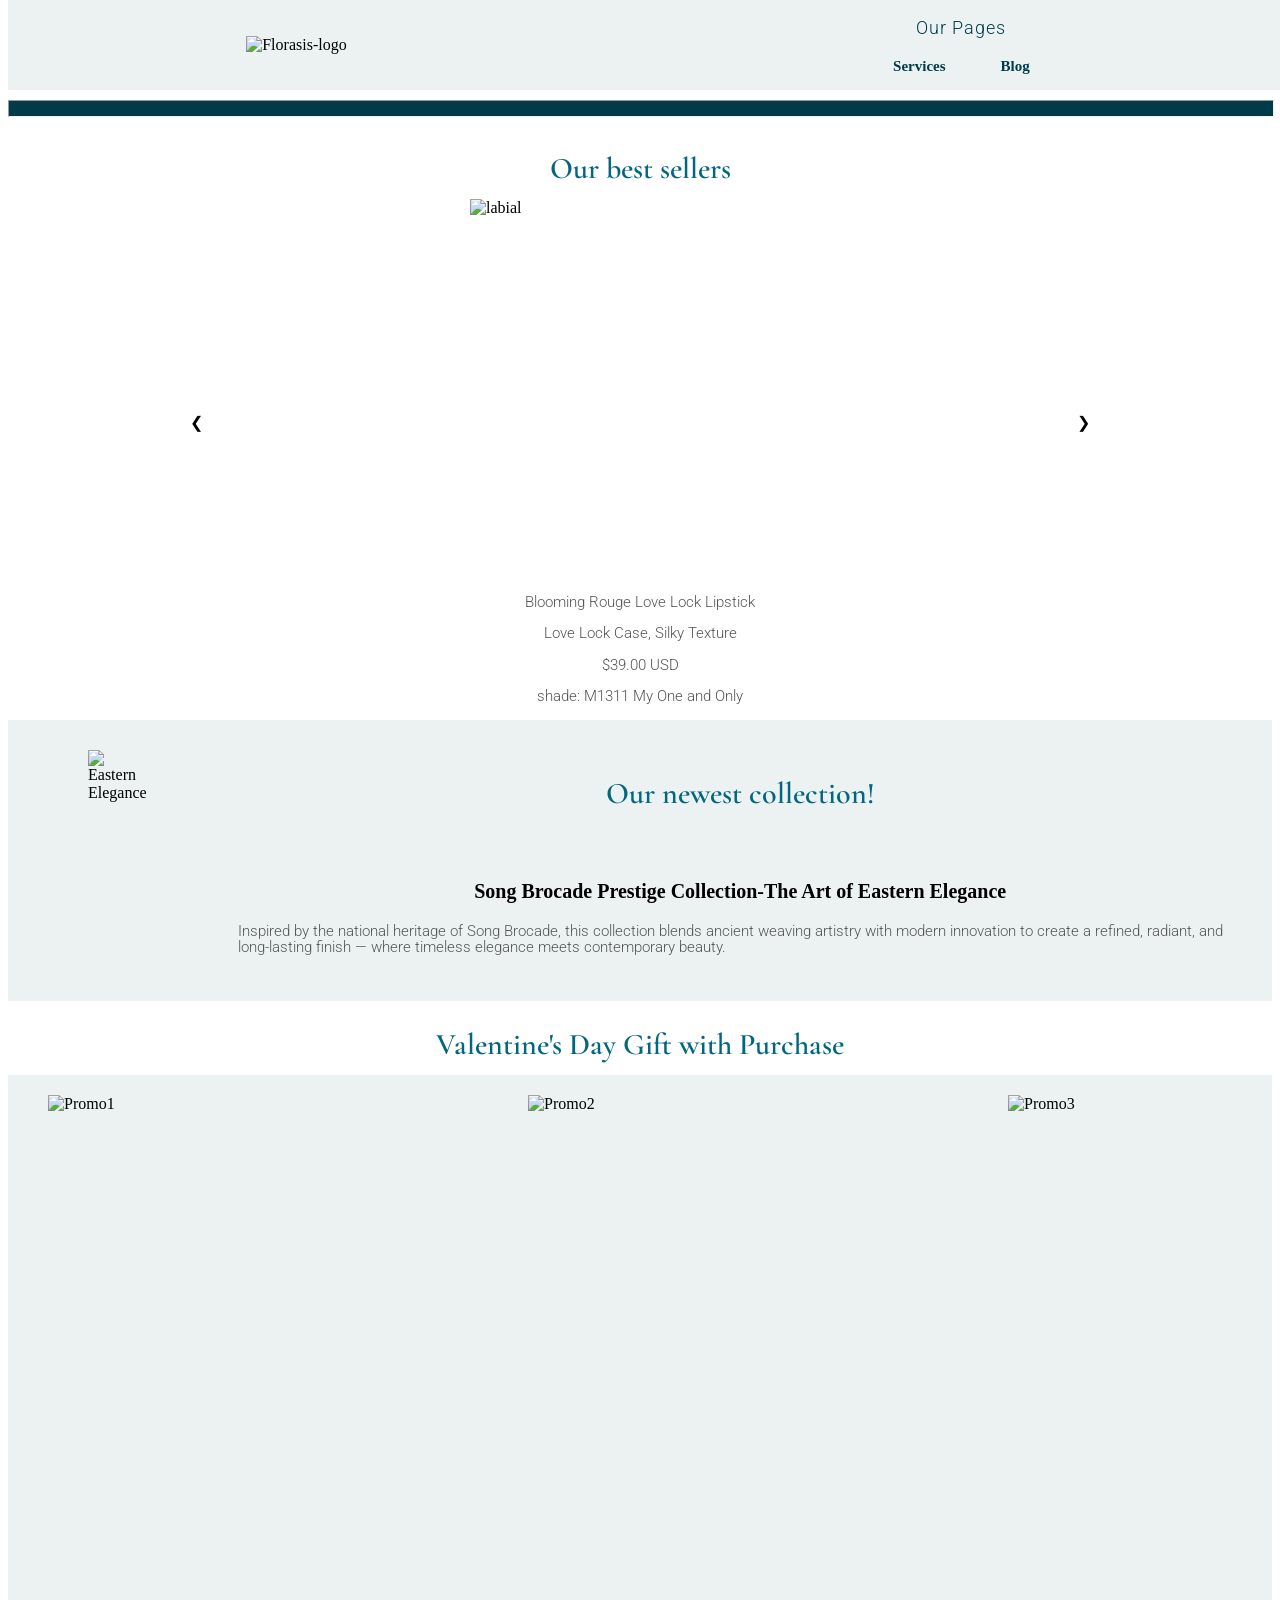
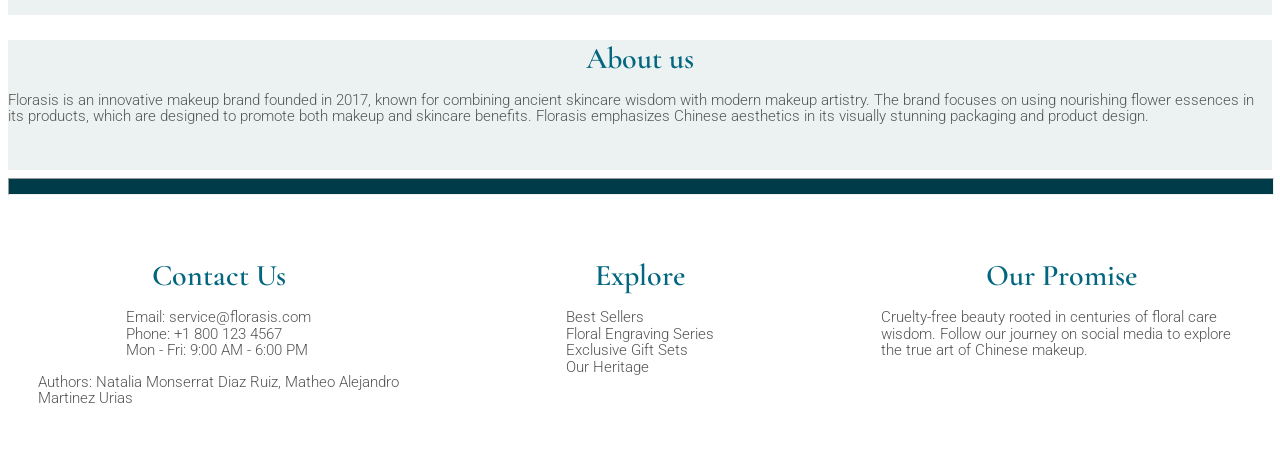
==== index.html @ 4477ad55 "Resuelve conflictos y actualiza el diseño del Blog" ====
<!DOCTYPE html>
<html lang="en">
<head>
    <meta charset="UTF-8">
    <meta name="viewport" content="width=device-width, initial-scale=1.0">
    <title>Florasis</title>
    <link rel="stylesheet" href="estilo.css">
</head>
<body>
    <header class="header">
        <div class="Principal">
        <div><img class="Florasis" src="https://florasis.com/cdn/shop/files/Logo_7b231d94-d299-453a-9dce-96895a4b28f2.png?v=1721810418&width=1385" alt="Florasis-logo"></div>
        <div class="bloque-enlaces">
                <p id="enlaces-name">Our Pages</p>      
            <div class="enlaces">
                <a href="services.html" class="botones">Services</a>
                <a href="Blog.html" class="botones">Blog</a>
            </div>
            </div>
        </div>
    </header>
 
  
    <hr id="division">

    <div class="carousel">
        <h2>Our best sellers</h2>       
         
        <input type="radio" name="slider" id="s1" checked>
        <div class="slide img1"><img class="productos" src="https://florasis.com/cdn/shop/files/1311_f58c71ea-965e-47b1-83de-472a12ef1d32.webp?v=1745561190&width=900" alt="labial">
            <p>Blooming Rouge Love Lock Lipstick</p><p>Love Lock Case, Silky Texture</p><p>$39.00 USD </p><p>shade: M1311 My One and Only</p>
        </div>

        <input type="radio" name="slider" id="s2">
        <div class="slide img2"><img class="productos" src="https://florasis.com/cdn/shop/files/01_5ebd5a58-1ffc-42a4-b688-25ff76d1d26d.webp?v=1764293578&width=900" alt="sombras">
            <p>Floral Engraving Phoenix Makeup Palette</p><p>Artful Engravings & Rich Colors</p><p>$59.00 USD</p><p>shade: 01 Gold Brown</p>
        </div>

        <input type="radio" name="slider" id="s3">
        <div class="slide img3"><img class="productos" src="https://florasis.com/cdn/shop/files/1_52b687ed-1ea4-4a6b-b625-e5d5f3cc7b67.webp?v=1770970662&width=900" alt="paleta">
            <p>Beijing Opera Makeup Palette (Limited Edition)</p><p>A myriad of colors for infinite drama</p><p>$59.00 USD</p><p>shade: 01 Melodic Might</p>
        </div>

        <input type="radio" name="slider" id="s4">
        <div class="slide img4"><img class="productos" src="https://florasis.com/cdn/shop/files/2.0_KV__C1314_800X1000_1eb10fcb-9287-4e13-95dd-56f48f4d356a.webp?v=1755054030&width=900" alt="labial">
            <p>Blooming Rouge Soft Matte Love Lock Lipstick</p><p>Crafted for Harmonious Texture, Designed for Eternal Love</p><p>$44.00 USD</p><p>shade: C1314 Maple Crush</p>
        </div>
    
            
        <div class="nav"> 
            <label for="s4" class="prev">&#10094;</label> 
            <label for="s2" class="next">&#10095;</label>
            
            <label for="s1" class="prev">&#10094;</label> 
            <label for="s3" class="next">&#10095;</label>
            
            <label for="s2" class="prev">&#10094;</label> 
            <label for="s4" class="next">&#10095;</label>
            
            <label for="s3" class="prev">&#10094;</label> 
            <label for="s1" class="next">&#10095;</label> 
        </div>

    </div>

    <div style="display: flex; background-color: rgb(236, 242, 242);">
        <div style="padding: 30px;"><img id="collection" src="https://florasis.com/cdn/shop/files/1168-1460_1cae5e27-6712-4710-91e8-d1e9d120038e.webp?v=1759864689&width=972" alt="Eastern Elegance"></div>
        <br><br>
        <div style="padding: 30px;">
            <h2>Our newest collection!</h2>
            <br><br>
            <h3 id="h3">Song Brocade Prestige Collection-The Art of Eastern Elegance</h3>
            <p>Inspired by the national heritage of Song Brocade, this collection blends ancient weaving artistry with modern innovation to create a refined, radiant, and long-lasting finish — where timeless elegance meets contemporary beauty.</p>
        </div>
    </div> 
    
    <div><h2>Valentine's Day Gift with Purchase</h2></div>
    <div style="display: flex; background-color: rgb(236, 242, 242);">
            <div><img class="valentine" style="margin-left: 20px;" src="https://florasis.com/cdn/shop/files/discount3_700x.webp?v=1770202936" alt="Promo1"></div>
            <div><img class="valentine" src="https://florasis.com/cdn/shop/files/discout1_700x.webp?v=1770202936" alt="Promo2"></div>
            <div><img class="valentine" style="margin-right: 20px;" src="https://florasis.com/cdn/shop/files/discout2_700x.webp?v=1770202937" alt="Promo3"></div>
    </div>

    <div id="aboutus">
        <div><h2>About us</h2></div>
        <div><p>Florasis is an innovative makeup brand founded in 2017, known for combining ancient skincare wisdom with modern makeup artistry. The brand focuses on using nourishing flower essences in its products, which are designed to promote both makeup and skincare benefits. Florasis emphasizes Chinese aesthetics in its visually stunning packaging and product design.</p></div>
    </div>

    <hr style="width:100%; background-color: rgb(0, 59, 74); height: 15px;">

<footer>
    <div class="pie-pagina">
        <div class="columna-footer espacio-texto">
            <h2>Contact Us</h2>
            <p>Email: service@florasis.com<br>Phone: +1 800 123 4567<br>Mon - Fri: 9:00 AM - 6:00 PM</p>
            <p>Authors: Natalia Monserrat Diaz Ruiz, Matheo Alejandro Martinez Urias</p>
        </div>
        <div class="columna-footer espacio-texto">
            <h2>Explore</h2>
            <p>Best Sellers<br>Floral Engraving Series<br>Exclusive Gift Sets<br>Our Heritage</p>
        </div>
        <div class="columna-footer espacio-texto">
            <h2>Our Promise</h2>
            <p>Cruelty-free beauty rooted in centuries of floral care wisdom. Follow our journey on social media to explore the true art of Chinese makeup.</p>
        </div>
    </div>
</footer>
 
</body>
</html>
---- estilo.css ----
@import url('https://fonts.googleapis.com/css2?family=Cormorant+Garamond:ital,wght@0,400;0,600;1,400&family=Roboto:wght@300;400&display=swap');
.header{
   position: fixed;
   top: 0;
   width: 100%;
   z-index: 1000;
}
.Florasis{
 width: 240px;
 height: 60px;
}
.Principal{
   background-color: rgb(236, 242, 242);
   height: 90px;
   gap: 50px;
   display: flex;
   flex-direction: row;
   justify-content: space-around;
   align-items: center;
}
.botones{
    background-color: rgb(236, 242, 242); 
    color: rgb(0, 59, 74); 
    text-decoration: none; 
    padding: 10px 20px; 
    border-radius: 8px; 
    font-weight: 600; 
    font-size: 15px;
}
.bloque-enlaces{
   display: flex;
   flex-direction: column; 
   align-items: center;
   margin-top: 1%;
}
.enlaces{
   display: flex;
   gap: 15px;
}
#enlaces-name{
   margin: 0 0 10px 0;
   font-size: 18px;
   font-family: 'Roboto', sans-serif;
   letter-spacing: 1px;
   color: rgb(0, 59, 74);
}
#division{
   width: 100%;
   background-color: rgb(0, 59, 74);
   height: 15px;
   margin-top: 100px;
}
   .productos{
   height: 380px;
   width: 340px;
   transition: transform 0.1s ease;
   cursor: pointer;
   display: inline-block;
   margin: 5px;
}
.productos:hover{
   transform: scale(1.1);
   z-index: 10;
}
.promo{
   padding: 30 px;
   align-items: center;
   height: 50px;
}
.carousel {
   position: relative;
   width: 100%;
   margin: auto;
   overflow: hidden;
   max-width: 900px;
   z-index: 1;
}
input[type="radio"] {
   display: none;
   }
.slide {
   position: absolute;
   width: 100%;
   opacity: 0;
   transition: opacity 0.5s ease;
}
.slide img { 
   max-width: 600px;
   display: block; 
   margin: auto;
}
.nav {
   position: absolute;
   top: 50%;
   width: 100%;
   display: flex;
   justify-content: space-between;
   transform: translateY(-50%);
}
.nav label {
display: none;
}
#s1:checked ~ .img1,
#s2:checked ~ .img2,
#s3:checked ~ .img3,
#s4:checked ~ .img4{
   opacity: 1;
   position: relative;
}
#s1:checked ~ .nav label.prev[for="s4"], 
#s1:checked ~ .nav label.next[for="s2"], 
#s2:checked ~ .nav label.prev[for="s1"], 
#s2:checked ~ .nav label.next[for="s3"], 
#s3:checked ~ .nav label.prev[for="s2"], 
#s3:checked ~ .nav label.next[for="s4"], 
#s4:checked ~ .nav label.prev[for="s3"], 
#s4:checked ~ .nav label.next[for="s1"] {
   display: block; 
}
.valentine{
   align-items: center;
   display: flex;
   height: 500px;
   width: 440px;
   padding: 20px;
   cursor: pointer;
   transition: transform 0.1s ease;
}
.valentine:hover{
   transform: scale(1.1);
   z-index: 10;
}
#collection{
   width: 430px;
   height: 450px;
   cursor: pointer;
   transition: transform 0.1s ease;
   margin-left: 50px;
   margin-right: 30px
}
#collection:hover{
  transform: scale(1.1);
   z-index: 10; 
}
#aboutus{
   background-color: rgb(236, 242, 242);
   height: 130px;
   display: block;
}
h2{
   color: rgb(2, 102, 127);
   font-family: 'Cormorant Garamond', serif;
   font-size: 30px;
   font-weight: 600;
   margin-bottom: 12px;
   justify-content: center;
   display: flex;
}
p{
   color: #555; 
   font-family: 'Roboto', sans-serif;
   font-size: 15px;
   font-weight: 300;
   line-height: 1.1;
   display: flex;
   justify-content: center;
}
#h3{
   justify-content: center;
   display: flex;
   font-size: 20px;
}
.pie-pagina {
    display: flex;
    justify-content: space-between;
    padding: 30px;
    gap: 20px;
}
.columna-footer {
    width: 30%;
}
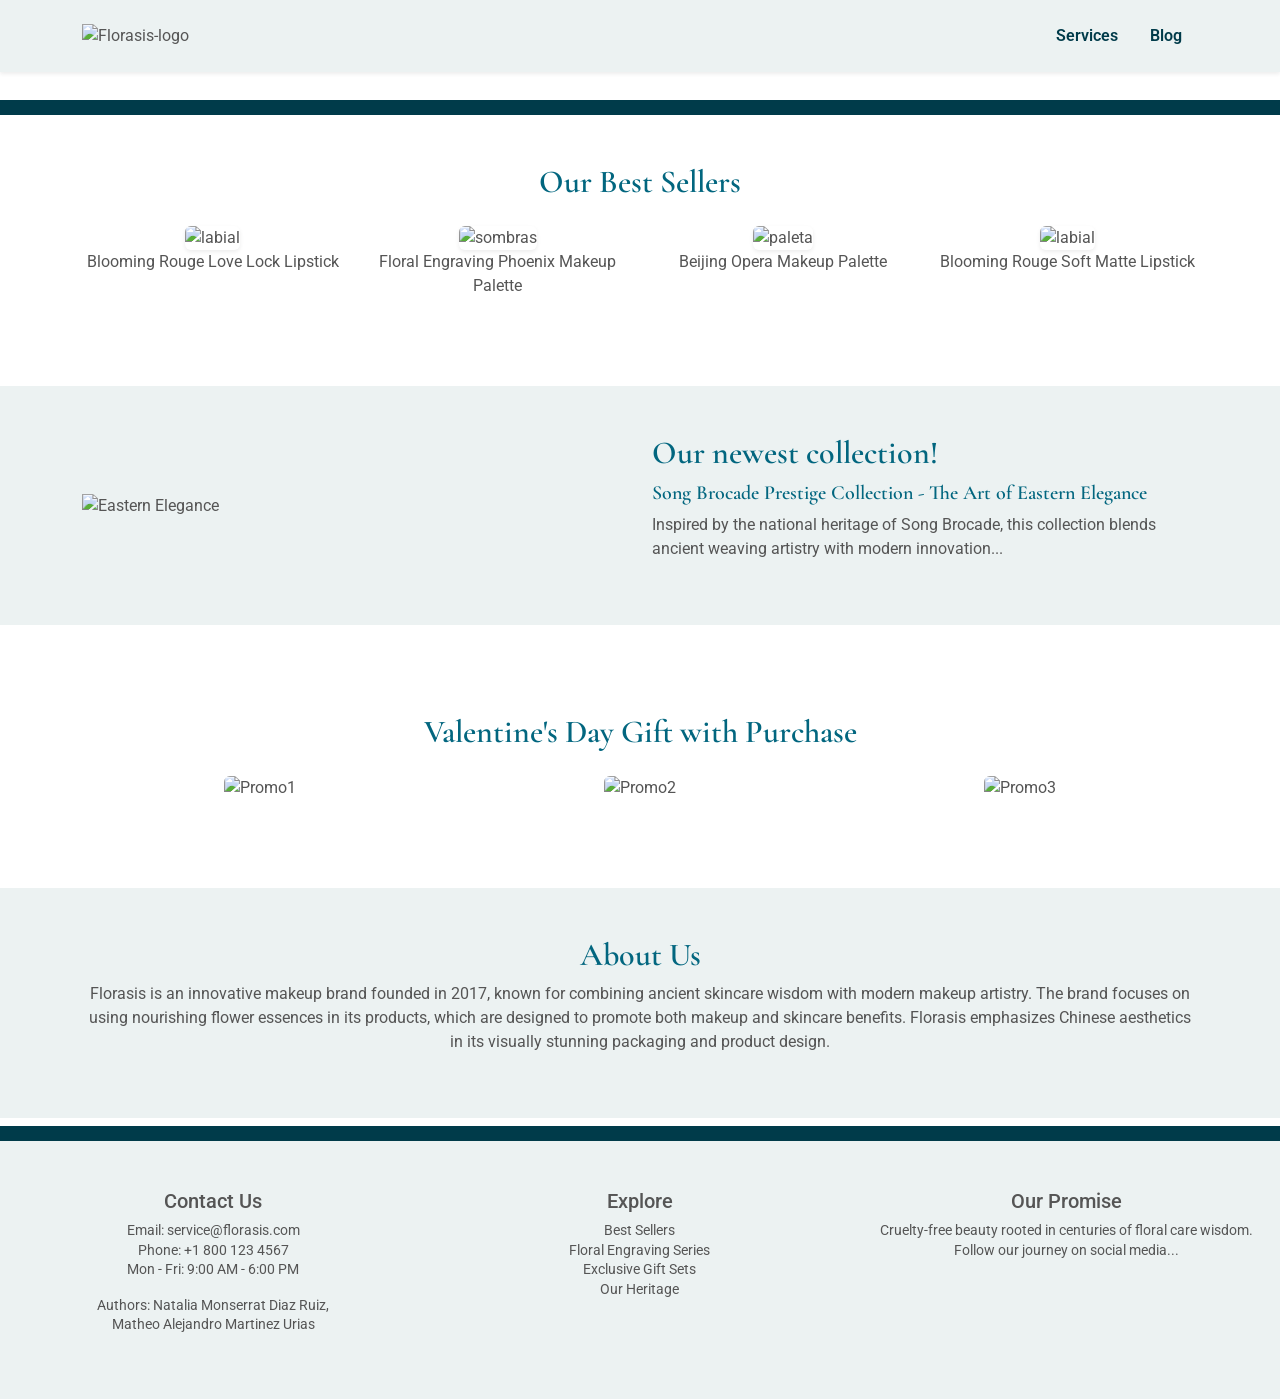
==== commit d2e79470: "Merge branch 'main' of https://github.com/nataliadiaz1-stack/Evaluacion_EstructuraWeb" ====
--- a/index.html
+++ b/index.html
@@ -1,110 +1,116 @@
 <!DOCTYPE html>
-<html lang="en">
+<html lang="es">
 <head>
-    <meta charset="UTF-8">
-    <meta name="viewport" content="width=device-width, initial-scale=1.0">
-    <title>Florasis</title>
-    <link rel="stylesheet" href="estilo.css">
+  <meta charset="UTF-8">
+  <meta name="viewport" content="width=device-width, initial-scale=1.0">
+  <title>Florasis con Bootstrap</title>
+  <link href="https://cdn.jsdelivr.net/npm/bootstrap@5.3.8/dist/css/bootstrap.min.css" rel="stylesheet">
+  <link href="https://fonts.googleapis.com/css2?family=Cormorant+Garamond:wght@400;600&family=Roboto:wght@300;400&display=swap" rel="stylesheet">
+  <link href="estilo.css" rel="stylesheet">
 </head>
 <body>
-    <header class="header">
-        <div class="Principal">
-        <div><img class="Florasis" src="https://florasis.com/cdn/shop/files/Logo_7b231d94-d299-453a-9dce-96895a4b28f2.png?v=1721810418&width=1385" alt="Florasis-logo"></div>
-        <div class="bloque-enlaces">
-                <p id="enlaces-name">Our Pages</p>      
-            <div class="enlaces">
-                <a href="services.html" class="botones">Services</a>
-                <a href="Blog.html" class="botones">Blog</a>
-            </div>
-            </div>
+
+  <header class="bg-light fixed-top shadow-sm">
+    <div class="container d-flex justify-content-between align-items-center py-3">
+      <img src="https://florasis.com/cdn/shop/files/Logo_7b231d94-d299-453a-9dce-96895a4b28f2.png?v=1721810418&width=1385" 
+           alt="Florasis-logo" class="img-fluid" style="max-height:60px;">
+      <nav>
+        
+        <ul class="nav">
+          <li class="nav-item"><a class="nav-link text-dark fw-semibold" href="services.html">Services</a></li>
+          <li class="nav-item"><a class="nav-link text-dark fw-semibold" href="Blog.html">Blog</a></li>
+        </ul>
+      </nav>
+    </div>
+  </header>
+
+  <div class="bg-dark" style="height:15px; margin-top:100px;"></div>
+
+<section class="container my-5">
+  <h2 class="text-center mb-4">Our Best Sellers</h2>
+  <div class="row text-center">
+    <div class="col-md-3 col-sm-6 mb-4">
+      <img src="https://florasis.com/cdn/shop/files/1311_f58c71ea-965e-47b1-83de-472a12ef1d32.webp?v=1745561190&width=900" 
+           class="img-fluid rounded shadow-sm" alt="labial">
+      <p>Blooming Rouge Love Lock Lipstick</p>
+    </div>
+    <div class="col-md-3 col-sm-6 mb-4">
+      <img src="https://florasis.com/cdn/shop/files/01_5ebd5a58-1ffc-42a4-b688-25ff76d1d26d.webp?v=1764293578&width=900" 
+           class="img-fluid rounded shadow-sm" alt="sombras">
+      <p>Floral Engraving Phoenix Makeup Palette</p>
+    </div>
+    <div class="col-md-3 col-sm-6 mb-4">
+      <img src="https://florasis.com/cdn/shop/files/1_52b687ed-1ea4-4a6b-b625-e5d5f3cc7b67.webp?v=1770970662&width=900" 
+           class="img-fluid rounded shadow-sm" alt="paleta">
+      <p>Beijing Opera Makeup Palette</p>
+    </div>
+    <div class="col-md-3 col-sm-6 mb-4">
+      <img src="https://florasis.com/cdn/shop/files/2.0_KV__C1314_800X1000_1eb10fcb-9287-4e13-95dd-56f48f4d356a.webp?v=1755054030&width=900" 
+           class="img-fluid rounded shadow-sm" alt="labial">
+      <p>Blooming Rouge Soft Matte Lipstick</p>
+    </div>
+  </div>
+</section>
+
+
+  <section class="bg-light py-5">
+    <div class="container">
+      <div class="row align-items-center">
+        <div class="col-md-6">
+          <img src="https://florasis.com/cdn/shop/files/1168-1460_1cae5e27-6712-4710-91e8-d1e9d120038e.webp?v=1759864689&width=972" class="img-fluid" alt="Eastern Elegance">
         </div>
-    </header>
+        <div class="col-md-6">
+          <h2>Our newest collection!</h2>
+          <h3 class="fs-5">Song Brocade Prestige Collection - The Art of Eastern Elegance</h3>
+          <p>Inspired by the national heritage of Song Brocade, this collection blends ancient weaving artistry with modern innovation...</p>
+        </div>
+      </div>
+    </div>
+  </section>
+
+  <section class="py-5">
+    <div class="container">
+      <h2 class="text-center mb-4">Valentine's Day Gift with Purchase</h2>
+      <div class="row text-center">
+        <div class="col-md-4"><img src="https://florasis.com/cdn/shop/files/discount3_700x.webp?v=1770202936" class="img-fluid rounded" alt="Promo1"></div>
+        <div class="col-md-4"><img src="https://florasis.com/cdn/shop/files/discout1_700x.webp?v=1770202936" class="img-fluid rounded" alt="Promo2"></div>
+        <div class="col-md-4"><img src="https://florasis.com/cdn/shop/files/discout2_700x.webp?v=1770202937" class="img-fluid rounded" alt="Promo3"></div>
+      </div>
+    </div>
+  </section>
+
+
+  <section class="bg-light py-5 mb-2">
+    <div class="container text-center">
+      <h2>About Us</h2>
+      <p>Florasis is an innovative makeup brand founded in 2017, known for combining ancient skincare wisdom with modern makeup artistry. The brand focuses on using nourishing flower essences in its products, which are designed to promote both makeup and skincare benefits. Florasis emphasizes Chinese aesthetics in its visually stunning packaging and product design.</p>
+    </div>
+  </section>
+
+  <div class="bg-dark" style="height:15px;"></div>
+
+  <footer class="container-fluid bg-light py-5 text-center">
+      <div class="row">
+        <div class="col-md-4">
+          <h5>Contact Us</h5>
+          <p>Email: service@florasis.com<br>Phone: +1 800 123 4567<br>Mon - Fri: 9:00 AM - 6:00 PM</p>
+          <p>Authors: Natalia Monserrat Diaz Ruiz, <br> Matheo Alejandro Martinez Urias</p>
+          
+        </div>
+        <div class="col-md-4">
+          <h5>Explore</h5>
+          <p>Best Sellers<br>Floral Engraving Series<br>Exclusive Gift Sets<br>Our Heritage</p>
+        </div>
+        <div class="col-md-4">
+          <h5>Our Promise</h5>
+          <p>Cruelty-free beauty rooted in centuries of floral care wisdom. <br> Follow our journey on social media...</p>
+        </div>
+      </div>
+  </footer>
+
  
-  
-    <hr id="division">
-
-    <div class="carousel">
-        <h2>Our best sellers</h2>       
-         
-        <input type="radio" name="slider" id="s1" checked>
-        <div class="slide img1"><img class="productos" src="https://florasis.com/cdn/shop/files/1311_f58c71ea-965e-47b1-83de-472a12ef1d32.webp?v=1745561190&width=900" alt="labial">
-            <p>Blooming Rouge Love Lock Lipstick</p><p>Love Lock Case, Silky Texture</p><p>$39.00 USD </p><p>shade: M1311 My One and Only</p>
-        </div>
-
-        <input type="radio" name="slider" id="s2">
-        <div class="slide img2"><img class="productos" src="https://florasis.com/cdn/shop/files/01_5ebd5a58-1ffc-42a4-b688-25ff76d1d26d.webp?v=1764293578&width=900" alt="sombras">
-            <p>Floral Engraving Phoenix Makeup Palette</p><p>Artful Engravings & Rich Colors</p><p>$59.00 USD</p><p>shade: 01 Gold Brown</p>
-        </div>
-
-        <input type="radio" name="slider" id="s3">
-        <div class="slide img3"><img class="productos" src="https://florasis.com/cdn/shop/files/1_52b687ed-1ea4-4a6b-b625-e5d5f3cc7b67.webp?v=1770970662&width=900" alt="paleta">
-            <p>Beijing Opera Makeup Palette (Limited Edition)</p><p>A myriad of colors for infinite drama</p><p>$59.00 USD</p><p>shade: 01 Melodic Might</p>
-        </div>
-
-        <input type="radio" name="slider" id="s4">
-        <div class="slide img4"><img class="productos" src="https://florasis.com/cdn/shop/files/2.0_KV__C1314_800X1000_1eb10fcb-9287-4e13-95dd-56f48f4d356a.webp?v=1755054030&width=900" alt="labial">
-            <p>Blooming Rouge Soft Matte Love Lock Lipstick</p><p>Crafted for Harmonious Texture, Designed for Eternal Love</p><p>$44.00 USD</p><p>shade: C1314 Maple Crush</p>
-        </div>
-    
-            
-        <div class="nav"> 
-            <label for="s4" class="prev">&#10094;</label> 
-            <label for="s2" class="next">&#10095;</label>
-            
-            <label for="s1" class="prev">&#10094;</label> 
-            <label for="s3" class="next">&#10095;</label>
-            
-            <label for="s2" class="prev">&#10094;</label> 
-            <label for="s4" class="next">&#10095;</label>
-            
-            <label for="s3" class="prev">&#10094;</label> 
-            <label for="s1" class="next">&#10095;</label> 
-        </div>
-
-    </div>
-
-    <div style="display: flex; background-color: rgb(236, 242, 242);">
-        <div style="padding: 30px;"><img id="collection" src="https://florasis.com/cdn/shop/files/1168-1460_1cae5e27-6712-4710-91e8-d1e9d120038e.webp?v=1759864689&width=972" alt="Eastern Elegance"></div>
-        <br><br>
-        <div style="padding: 30px;">
-            <h2>Our newest collection!</h2>
-            <br><br>
-            <h3 id="h3">Song Brocade Prestige Collection-The Art of Eastern Elegance</h3>
-            <p>Inspired by the national heritage of Song Brocade, this collection blends ancient weaving artistry with modern innovation to create a refined, radiant, and long-lasting finish — where timeless elegance meets contemporary beauty.</p>
-        </div>
-    </div> 
-    
-    <div><h2>Valentine's Day Gift with Purchase</h2></div>
-    <div style="display: flex; background-color: rgb(236, 242, 242);">
-            <div><img class="valentine" style="margin-left: 20px;" src="https://florasis.com/cdn/shop/files/discount3_700x.webp?v=1770202936" alt="Promo1"></div>
-            <div><img class="valentine" src="https://florasis.com/cdn/shop/files/discout1_700x.webp?v=1770202936" alt="Promo2"></div>
-            <div><img class="valentine" style="margin-right: 20px;" src="https://florasis.com/cdn/shop/files/discout2_700x.webp?v=1770202937" alt="Promo3"></div>
-    </div>
-
-    <div id="aboutus">
-        <div><h2>About us</h2></div>
-        <div><p>Florasis is an innovative makeup brand founded in 2017, known for combining ancient skincare wisdom with modern makeup artistry. The brand focuses on using nourishing flower essences in its products, which are designed to promote both makeup and skincare benefits. Florasis emphasizes Chinese aesthetics in its visually stunning packaging and product design.</p></div>
-    </div>
-
-    <hr style="width:100%; background-color: rgb(0, 59, 74); height: 15px;">
-
-<footer>
-    <div class="pie-pagina">
-        <div class="columna-footer espacio-texto">
-            <h2>Contact Us</h2>
-            <p>Email: service@florasis.com<br>Phone: +1 800 123 4567<br>Mon - Fri: 9:00 AM - 6:00 PM</p>
-            <p>Authors: Natalia Monserrat Diaz Ruiz, Matheo Alejandro Martinez Urias</p>
-        </div>
-        <div class="columna-footer espacio-texto">
-            <h2>Explore</h2>
-            <p>Best Sellers<br>Floral Engraving Series<br>Exclusive Gift Sets<br>Our Heritage</p>
-        </div>
-        <div class="columna-footer espacio-texto">
-            <h2>Our Promise</h2>
-            <p>Cruelty-free beauty rooted in centuries of floral care wisdom. Follow our journey on social media to explore the true art of Chinese makeup.</p>
-        </div>
-    </div>
-</footer>
- 
+  <script src="https://cdn.jsdelivr.net/npm/bootstrap@5.3.8/dist/js/bootstrap.bundle.min.js" 
+          integrity="sha384-FKyoEForCGlyvwx9Hj09JcYn3nv7wiPVlz7YYwJrWVcXK/BmnVDxM+D2scQbITxI" 
+          crossorigin="anonymous"></script>
 </body>
-</html>+</html>
--- a/estilo.css
+++ b/estilo.css
@@ -1,181 +1,54 @@
-@import url('https://fonts.googleapis.com/css2?family=Cormorant+Garamond:ital,wght@0,400;0,600;1,400&family=Roboto:wght@300;400&display=swap');
-.header{
-   position: fixed;
-   top: 0;
-   width: 100%;
-   z-index: 1000;
+body {
+  font-family: 'Roboto', sans-serif;
+  color: #555;
 }
-.Florasis{
- width: 240px;
- height: 60px;
+
+h2, h3 {
+  font-family: 'Cormorant Garamond', serif;
+  color: rgb(2, 102, 127);
+  font-weight: 600;
 }
-.Principal{
-   background-color: rgb(236, 242, 242);
-   height: 90px;
-   gap: 50px;
-   display: flex;
-   flex-direction: row;
-   justify-content: space-around;
-   align-items: center;
+
+.nav-link {
+  color: rgb(0, 59, 74) !important;
+  font-weight: 600;
+  border-radius: 8px;
+  padding: 8px 16px;
 }
-.botones{
-    background-color: rgb(236, 242, 242); 
-    color: rgb(0, 59, 74); 
-    text-decoration: none; 
-    padding: 10px 20px; 
-    border-radius: 8px; 
-    font-weight: 600; 
-    font-size: 15px;
+
+.nav-link:hover {
+  background-color: rgb(236, 242, 242);
+  color: rgb(2, 102, 127) !important;
 }
-.bloque-enlaces{
-   display: flex;
-   flex-direction: column; 
-   align-items: center;
-   margin-top: 1%;
+
+.row img {
+  transition: transform 0.2s ease;
+  cursor: pointer;
 }
-.enlaces{
-   display: flex;
-   gap: 15px;
+
+.row img:hover {
+  transform: scale(1.05);
+  z-index: 10;
 }
-#enlaces-name{
-   margin: 0 0 10px 0;
-   font-size: 18px;
-   font-family: 'Roboto', sans-serif;
-   letter-spacing: 1px;
-   color: rgb(0, 59, 74);
+
+section {
+  margin-bottom: 40px;
 }
-#division{
-   width: 100%;
-   background-color: rgb(0, 59, 74);
-   height: 15px;
-   margin-top: 100px;
+
+.bg-light {
+  background-color: rgb(236, 242, 242) !important;
 }
-   .productos{
-   height: 380px;
-   width: 340px;
-   transition: transform 0.1s ease;
-   cursor: pointer;
-   display: inline-block;
-   margin: 5px;
+
+.bg-dark{
+   background-color: rgb(0, 59, 74) !important;
 }
-.productos:hover{
-   transform: scale(1.1);
-   z-index: 10;
+
+footer h2 {
+  font-size: 20px;
+  margin-bottom: 12px;
 }
-.promo{
-   padding: 30 px;
-   align-items: center;
-   height: 50px;
+
+footer p {
+  font-size: 14px;
+  line-height: 1.4;
 }
-.carousel {
-   position: relative;
-   width: 100%;
-   margin: auto;
-   overflow: hidden;
-   max-width: 900px;
-   z-index: 1;
-}
-input[type="radio"] {
-   display: none;
-   }
-.slide {
-   position: absolute;
-   width: 100%;
-   opacity: 0;
-   transition: opacity 0.5s ease;
-}
-.slide img { 
-   max-width: 600px;
-   display: block; 
-   margin: auto;
-}
-.nav {
-   position: absolute;
-   top: 50%;
-   width: 100%;
-   display: flex;
-   justify-content: space-between;
-   transform: translateY(-50%);
-}
-.nav label {
-display: none;
-}
-#s1:checked ~ .img1,
-#s2:checked ~ .img2,
-#s3:checked ~ .img3,
-#s4:checked ~ .img4{
-   opacity: 1;
-   position: relative;
-}
-#s1:checked ~ .nav label.prev[for="s4"], 
-#s1:checked ~ .nav label.next[for="s2"], 
-#s2:checked ~ .nav label.prev[for="s1"], 
-#s2:checked ~ .nav label.next[for="s3"], 
-#s3:checked ~ .nav label.prev[for="s2"], 
-#s3:checked ~ .nav label.next[for="s4"], 
-#s4:checked ~ .nav label.prev[for="s3"], 
-#s4:checked ~ .nav label.next[for="s1"] {
-   display: block; 
-}
-.valentine{
-   align-items: center;
-   display: flex;
-   height: 500px;
-   width: 440px;
-   padding: 20px;
-   cursor: pointer;
-   transition: transform 0.1s ease;
-}
-.valentine:hover{
-   transform: scale(1.1);
-   z-index: 10;
-}
-#collection{
-   width: 430px;
-   height: 450px;
-   cursor: pointer;
-   transition: transform 0.1s ease;
-   margin-left: 50px;
-   margin-right: 30px
-}
-#collection:hover{
-  transform: scale(1.1);
-   z-index: 10; 
-}
-#aboutus{
-   background-color: rgb(236, 242, 242);
-   height: 130px;
-   display: block;
-}
-h2{
-   color: rgb(2, 102, 127);
-   font-family: 'Cormorant Garamond', serif;
-   font-size: 30px;
-   font-weight: 600;
-   margin-bottom: 12px;
-   justify-content: center;
-   display: flex;
-}
-p{
-   color: #555; 
-   font-family: 'Roboto', sans-serif;
-   font-size: 15px;
-   font-weight: 300;
-   line-height: 1.1;
-   display: flex;
-   justify-content: center;
-}
-#h3{
-   justify-content: center;
-   display: flex;
-   font-size: 20px;
-}
-.pie-pagina {
-    display: flex;
-    justify-content: space-between;
-    padding: 30px;
-    gap: 20px;
-}
-.columna-footer {
-    width: 30%;
-}
